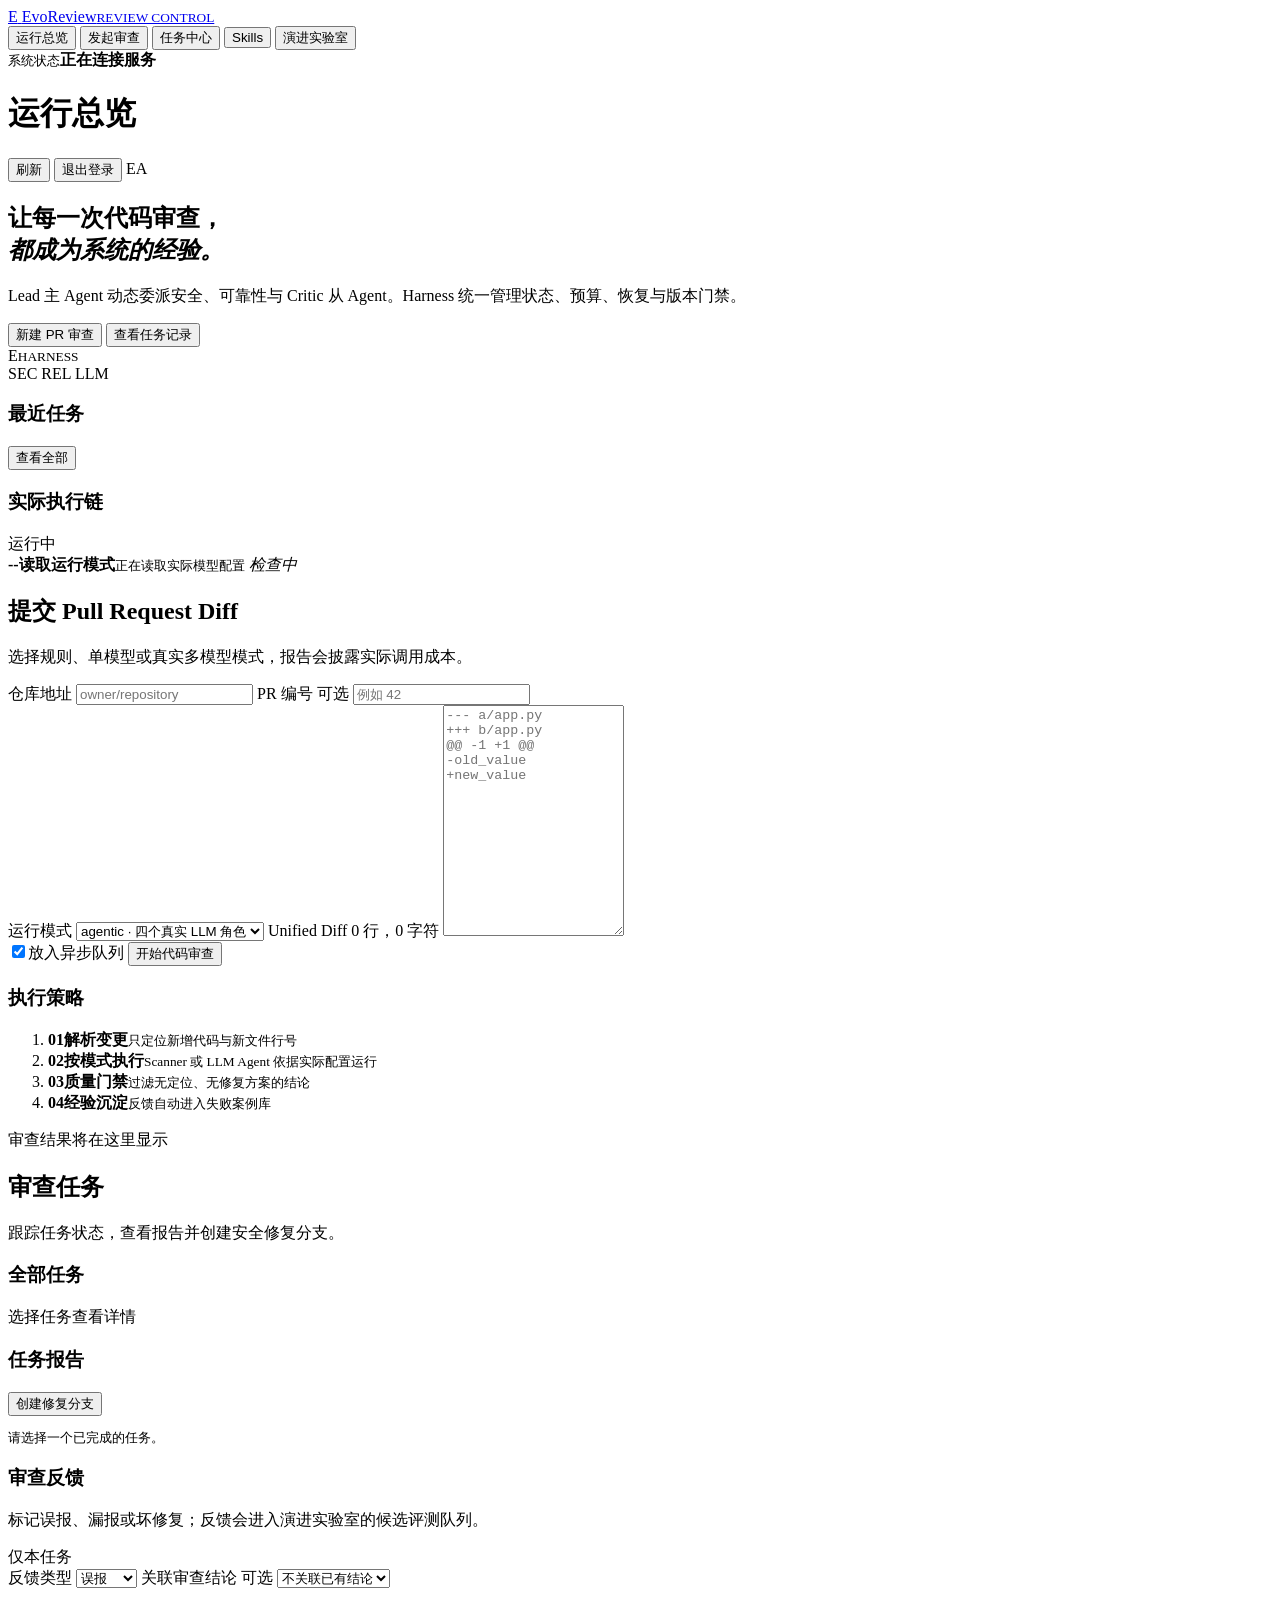
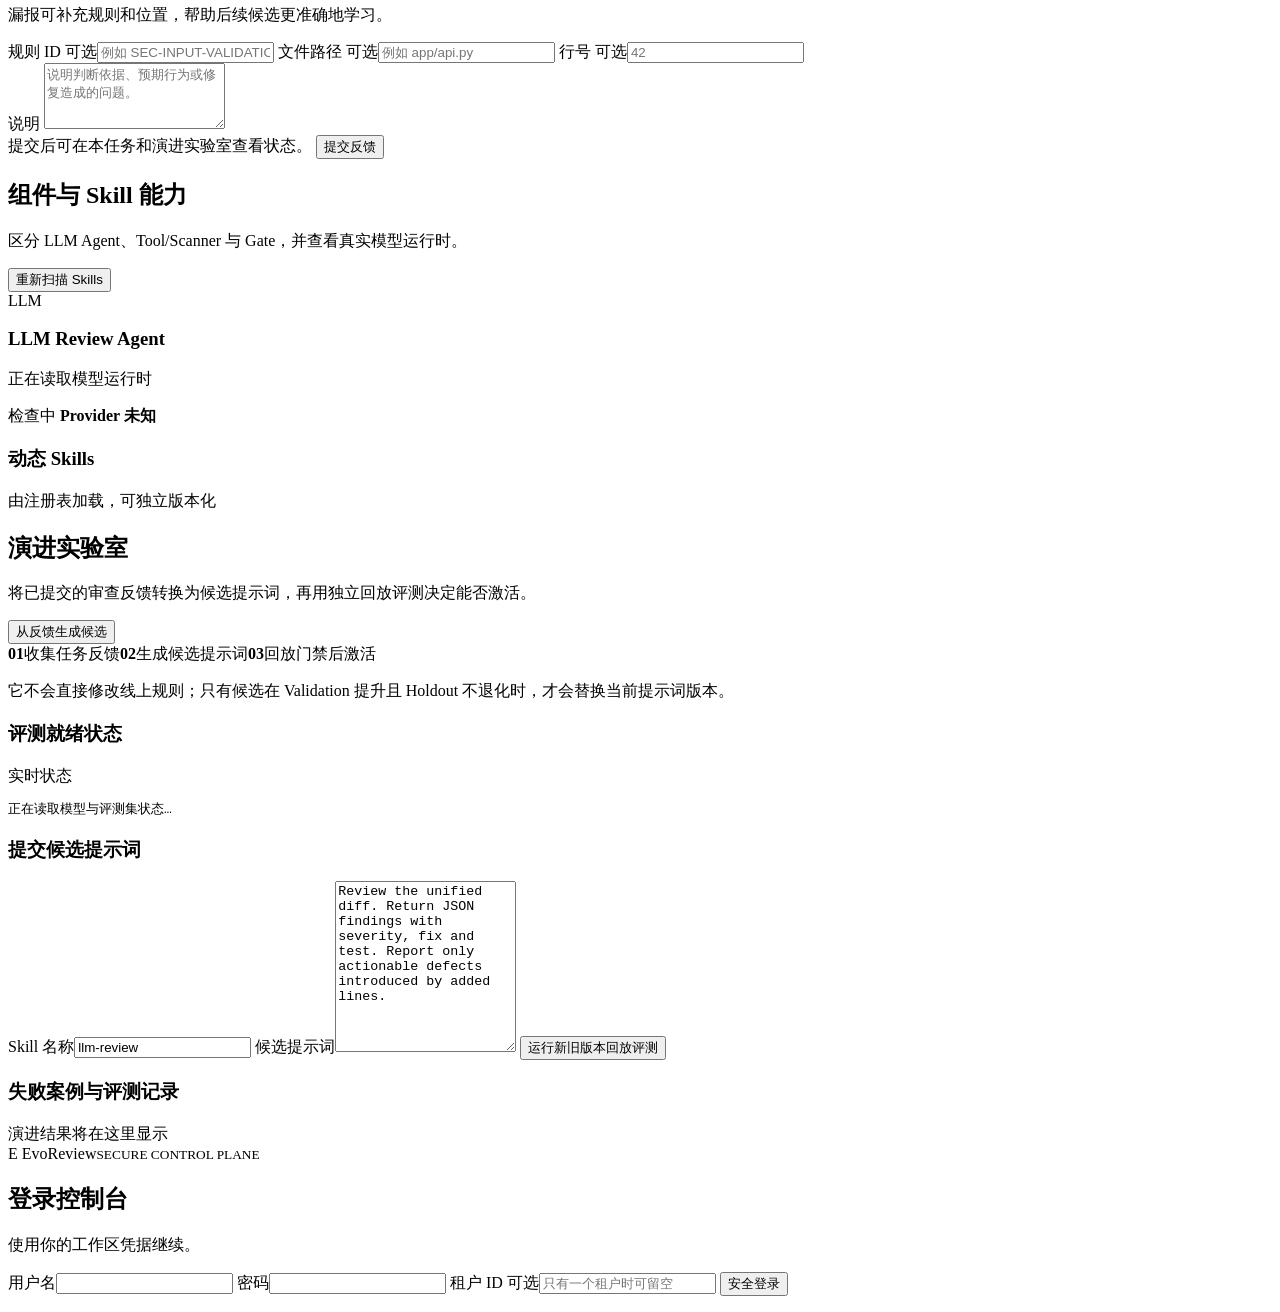
==== web/index.html @ ad9cbcec "Initial commit: EvoReview agentic code review platform Clean history for the new repository: multi-a" ====
<!doctype html>
<html lang="zh-CN">
<head>
  <meta charset="utf-8">
  <meta name="viewport" content="width=device-width, initial-scale=1">
  <meta name="theme-color" content="#0b0d10">
  <title>EvoReview · 智能代码审查控制台</title>
  <meta name="description" content="EvoReview 多智能体代码审查、自动修复与 Skill 演进控制台">
  <link rel="stylesheet" href="/assets/app.css?v=20260805.5">
  <link rel="stylesheet" href="/assets/login.css?v=20260805">
</head>
<body>
  <div class="app-shell">
    <aside class="sidebar" aria-label="主导航">
      <a class="brand" href="#overview" aria-label="EvoReview 首页">
        <span class="brand-mark" aria-hidden="true">E</span>
        <span class="brand-copy">EvoReview<small>REVIEW CONTROL</small></span>
      </a>

      <nav class="nav-list">
        <button class="nav-item active" data-view="overview" data-icon="OV">
          <span>运行总览</span>
        </button>
        <button class="nav-item" data-view="review" data-icon="RV">
          <span>发起审查</span>
        </button>
        <button class="nav-item" data-view="tasks" data-icon="TS">
          <span>任务中心</span>
        </button>
        <button class="nav-item" data-view="skills" data-icon="SK">
          <span>Skills</span>
        </button>
        <button class="nav-item" data-view="evolution" data-icon="EV">
          <span>演进实验室</span>
        </button>
      </nav>

      <div class="sidebar-foot">
        <span class="live-dot" aria-hidden="true"></span>
        <span><small>系统状态</small><b id="system-status">正在连接服务</b></span>
      </div>
    </aside>

    <main>
      <header class="topbar">
        <h1 id="page-title">运行总览</h1>
        <div class="top-actions">
          <button class="refresh-button" id="refresh" aria-label="刷新当前数据">刷新</button>
          <button class="button secondary hidden" id="logout">退出登录</button>
          <span class="avatar" aria-label="当前用户">EA</span>
        </div>
      </header>

      <section class="view active" id="view-overview" aria-labelledby="page-title">
        <div class="hero">
          <div class="hero-copy">
            <h2>让每一次代码审查，<br><em>都成为系统的经验。</em></h2>
            <p>Lead 主 Agent 动态委派安全、可靠性与 Critic 从 Agent。Harness 统一管理状态、预算、恢复与版本门禁。</p>
            <div class="hero-actions">
              <button class="button accent" data-jump="review">新建 PR 审查</button>
              <button class="text-button" data-jump="tasks">查看任务记录</button>
            </div>
          </div>
          <div class="hero-visual" aria-hidden="true">
            <div class="orbit orbit-one"></div>
            <div class="orbit orbit-two"></div>
            <div class="core"><span>E</span><small>HARNESS</small></div>
            <span class="node node-a">SEC</span>
            <span class="node node-b">REL</span>
            <span class="node node-c">LLM</span>
          </div>
        </div>

        <div class="stats" id="stats" aria-live="polite">
          <div class="stat loading"></div><div class="stat loading"></div><div class="stat loading"></div>
          <div class="stat loading"></div><div class="stat loading"></div><div class="stat loading"></div>
        </div>

        <div class="dashboard-grid">
          <article class="panel tasks-panel">
            <div class="panel-head">
              <h3>最近任务</h3>
              <button class="link-button" data-jump="tasks">查看全部</button>
            </div>
            <div id="recent-tasks" class="task-list">
              <div class="list-loading"></div><div class="list-loading"></div><div class="list-loading"></div>
            </div>
          </article>

          <article class="panel agent-panel">
            <div class="panel-head">
              <h3>实际执行链</h3>
              <span class="status status-online"><i></i>运行中</span>
            </div>
            <div class="agent-flow" id="execution-chain">
              <div class="agent-step is-pending" id="llm-agent-step">
                <b>--</b><span><strong>读取运行模式</strong><small id="llm-agent-detail">正在读取实际模型配置</small></span>
                <em id="llm-agent-state">检查中</em>
              </div>
            </div>
          </article>
        </div>
      </section>

      <section class="view" id="view-review" aria-labelledby="page-title">
        <div class="section-heading">
          <div><h2>提交 Pull Request Diff</h2><p>选择规则、单模型或真实多模型模式，报告会披露实际调用成本。</p></div>
        </div>
        <div class="form-layout">
          <article class="panel form-panel">
            <form id="review-form">
              <div class="field-row">
                <label>仓库地址
                  <input name="repository" placeholder="owner/repository" autocomplete="off" required>
                </label>
                <label>PR 编号 <span class="optional">可选</span>
                  <input name="pull_request" type="number" min="1" placeholder="例如 42">
                </label>
              </div>
              <label>运行模式
                <select name="mode" id="review-mode">
                  <option value="agentic">agentic · 四个真实 LLM 角色</option>
                </select>
              </label>
              <label class="diff-field"><span class="field-label">Unified Diff <span class="field-meta" id="diff-stats" aria-live="polite">0 行，0 字符</span></span>
                <textarea name="diff" rows="15" spellcheck="false" required placeholder="--- a/app.py&#10;+++ b/app.py&#10;@@ -1 +1 @@&#10;-old_value&#10;+new_value"></textarea>
              </label>
              <div class="form-footer">
                <label class="check"><input name="async" type="checkbox" checked><span>放入异步队列</span></label>
                <button class="button" type="submit">开始代码审查</button>
              </div>
            </form>
          </article>
          <aside class="panel strategy-panel">
            <h3>执行策略</h3>
            <ol>
              <li><b>01</b><span><strong>解析变更</strong><small>只定位新增代码与新文件行号</small></span></li>
              <li><b>02</b><span><strong>按模式执行</strong><small>Scanner 或 LLM Agent 依据实际配置运行</small></span></li>
              <li><b>03</b><span><strong>质量门禁</strong><small>过滤无定位、无修复方案的结论</small></span></li>
              <li><b>04</b><span><strong>经验沉淀</strong><small>反馈自动进入失败案例库</small></span></li>
            </ol>
            <div id="review-result" class="result empty" aria-live="polite">审查结果将在这里显示</div>
          </aside>
        </div>
      </section>

      <section class="view" id="view-tasks" aria-labelledby="page-title">
        <div class="section-heading">
          <div><h2>审查任务</h2><p>跟踪任务状态，查看报告并创建安全修复分支。</p></div>
        </div>
        <div class="tasks-layout">
          <article class="panel">
            <div class="panel-head">
              <h3>全部任务</h3><span class="muted">选择任务查看详情</span>
            </div>
            <div id="all-tasks" class="task-list"><div class="list-loading"></div></div>
          </article>
          <article class="panel report-panel">
            <div class="panel-head">
              <h3>任务报告</h3>
              <button class="button danger hidden" id="create-fix">创建修复分支</button>
            </div>
            <pre id="task-report">请选择一个已完成的任务。</pre>
            <section class="feedback-panel hidden" id="feedback-panel" aria-labelledby="feedback-title">
              <div class="feedback-head">
                <div>
                  <h3 id="feedback-title">审查反馈</h3>
                  <p>标记误报、漏报或坏修复；反馈会进入演进实验室的候选评测队列。</p>
                </div>
                <span class="feedback-scope">仅本任务</span>
              </div>
              <form id="feedback-form">
                <div class="field-row feedback-fields">
                  <label>反馈类型
                    <select name="category" id="feedback-category">
                      <option value="false_positive">误报</option>
                      <option value="missed_issue">漏报</option>
                      <option value="bad_fix">坏修复</option>
                    </select>
                  </label>
                  <label>关联审查结论 <span class="optional">可选</span>
                    <select name="finding_index" id="feedback-finding">
                      <option value="">不关联已有结论</option>
                    </select>
                  </label>
                </div>
                <div class="feedback-missed-fields hidden" id="feedback-missed-fields">
                  <p>漏报可补充规则和位置，帮助后续候选更准确地学习。</p>
                  <div class="field-row feedback-location-fields">
                    <label>规则 ID <span class="optional">可选</span><input name="rule_id" placeholder="例如 SEC-INPUT-VALIDATION"></label>
                    <label>文件路径 <span class="optional">可选</span><input name="path" placeholder="例如 app/api.py"></label>
                    <label>行号 <span class="optional">可选</span><input name="line" type="number" min="1" placeholder="42"></label>
                  </div>
                </div>
                <label>说明
                  <textarea name="note" rows="4" maxlength="2000" required placeholder="说明判断依据、预期行为或修复造成的问题。"></textarea>
                </label>
                <div class="form-footer feedback-footer">
                  <span class="form-hint" id="feedback-hint">提交后可在本任务和演进实验室查看状态。</span>
                  <button class="button" type="submit">提交反馈</button>
                </div>
              </form>
              <div id="feedback-result" class="feedback-result" aria-live="polite"></div>
              <div id="task-feedback-history" class="feedback-history" aria-live="polite"></div>
            </section>
          </article>
        </div>
      </section>

      <section class="view" id="view-skills" aria-labelledby="page-title">
        <div class="section-heading inline">
          <div><h2>组件与 Skill 能力</h2><p>区分 LLM Agent、Tool/Scanner 与 Gate，并查看真实模型运行时。</p></div>
          <button class="button secondary" id="reload-skills">重新扫描 Skills</button>
        </div>
        <article class="llm-capability" id="llm-capability" aria-live="polite">
          <div class="llm-capability-main">
            <span class="capability-glyph" aria-hidden="true">LLM</span>
            <div><h3>LLM Review Agent</h3><p id="llm-capability-detail">正在读取模型运行时</p></div>
          </div>
          <div class="capability-runtime">
            <span class="runtime-status is-pending" id="llm-runtime-status">检查中</span>
            <strong id="llm-runtime-model">Provider 未知</strong>
          </div>
        </article>
        <div class="section-subhead">
          <h3>动态 Skills</h3>
          <span>由注册表加载，可独立版本化</span>
        </div>
        <div class="cards" id="skill-list"><div class="skill-card loading"></div><div class="skill-card loading"></div></div>
      </section>

      <section class="view" id="view-evolution" aria-labelledby="page-title">
        <div class="section-heading inline">
          <div><h2>演进实验室</h2><p>将已提交的审查反馈转换为候选提示词，再用独立回放评测决定能否激活。</p></div>
          <button class="button secondary" id="auto-evolve">从反馈生成候选</button>
        </div>
        <article class="evolution-purpose" aria-label="演进实验室的工作方式">
          <span><b>01</b>收集任务反馈</span><i aria-hidden="true"></i><span><b>02</b>生成候选提示词</span><i aria-hidden="true"></i><span><b>03</b>回放门禁后激活</span>
          <p>它不会直接修改线上规则；只有候选在 Validation 提升且 Holdout 不退化时，才会替换当前提示词版本。</p>
        </article>
        <article class="panel status-panel">
          <div class="panel-head"><h3>评测就绪状态</h3><span class="status status-neutral">实时状态</span></div>
          <pre id="evolution-status">正在读取模型与评测集状态…</pre>
        </article>
        <div class="evolution-grid">
          <article class="panel form-panel">
            <h3>提交候选提示词</h3>
            <form id="evolution-form">
              <label>Skill 名称<input name="skill_name" value="llm-review" required></label>
              <label>候选提示词<textarea name="prompt" rows="11" required>Review the unified diff. Return JSON findings with severity, fix and test. Report only actionable defects introduced by added lines.</textarea></label>
              <button class="button" type="submit">运行新旧版本回放评测</button>
            </form>
          </article>
          <article class="panel">
            <div class="panel-head"><h3>失败案例与评测记录</h3></div>
            <div id="failure-list"></div>
            <div id="evolution-result" class="result empty" aria-live="polite">演进结果将在这里显示</div>
          </article>
        </div>
      </section>

    </main>
  </div>

  <div class="login-overlay hidden" id="login-overlay">
    <form class="login-card" id="login-form">
      <div class="login-brand">
        <span class="brand-mark">E</span>
        <span>EvoReview<small>SECURE CONTROL PLANE</small></span>
      </div>
      <h2>登录控制台</h2>
      <p class="login-lead">使用你的工作区凭据继续。</p>
      <label>用户名<input name="username" autocomplete="username" required></label>
      <label>密码<input name="password" type="password" autocomplete="current-password" required></label>
      <label>租户 ID <span class="optional">可选</span><input name="tenant_id" placeholder="只有一个租户时可留空"></label>
      <button class="button" type="submit">安全登录</button>
      <p class="login-error" id="login-error" role="alert"></p>
    </form>
  </div>

  <div class="toast" id="toast" role="status" aria-live="polite"></div>
  <script src="/assets/app.js?v=20260805.7"></script>
</body>
</html>
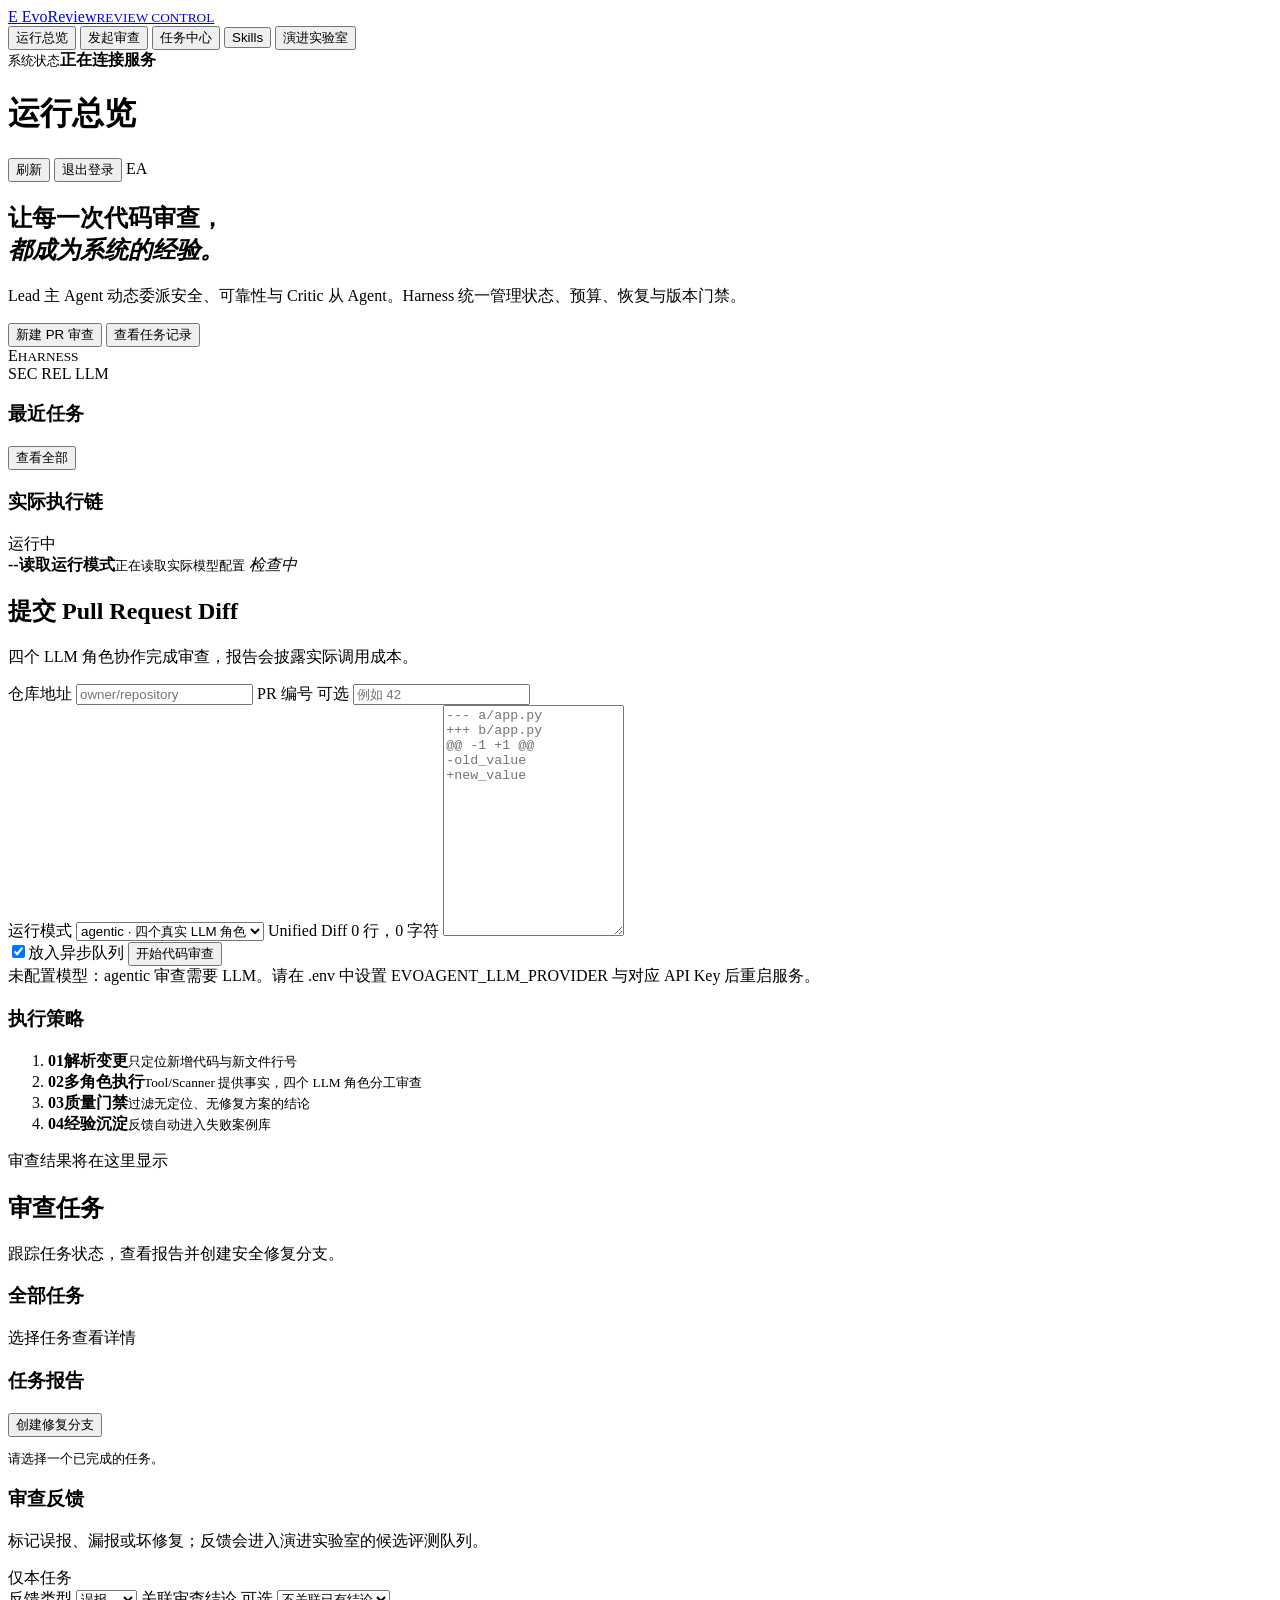
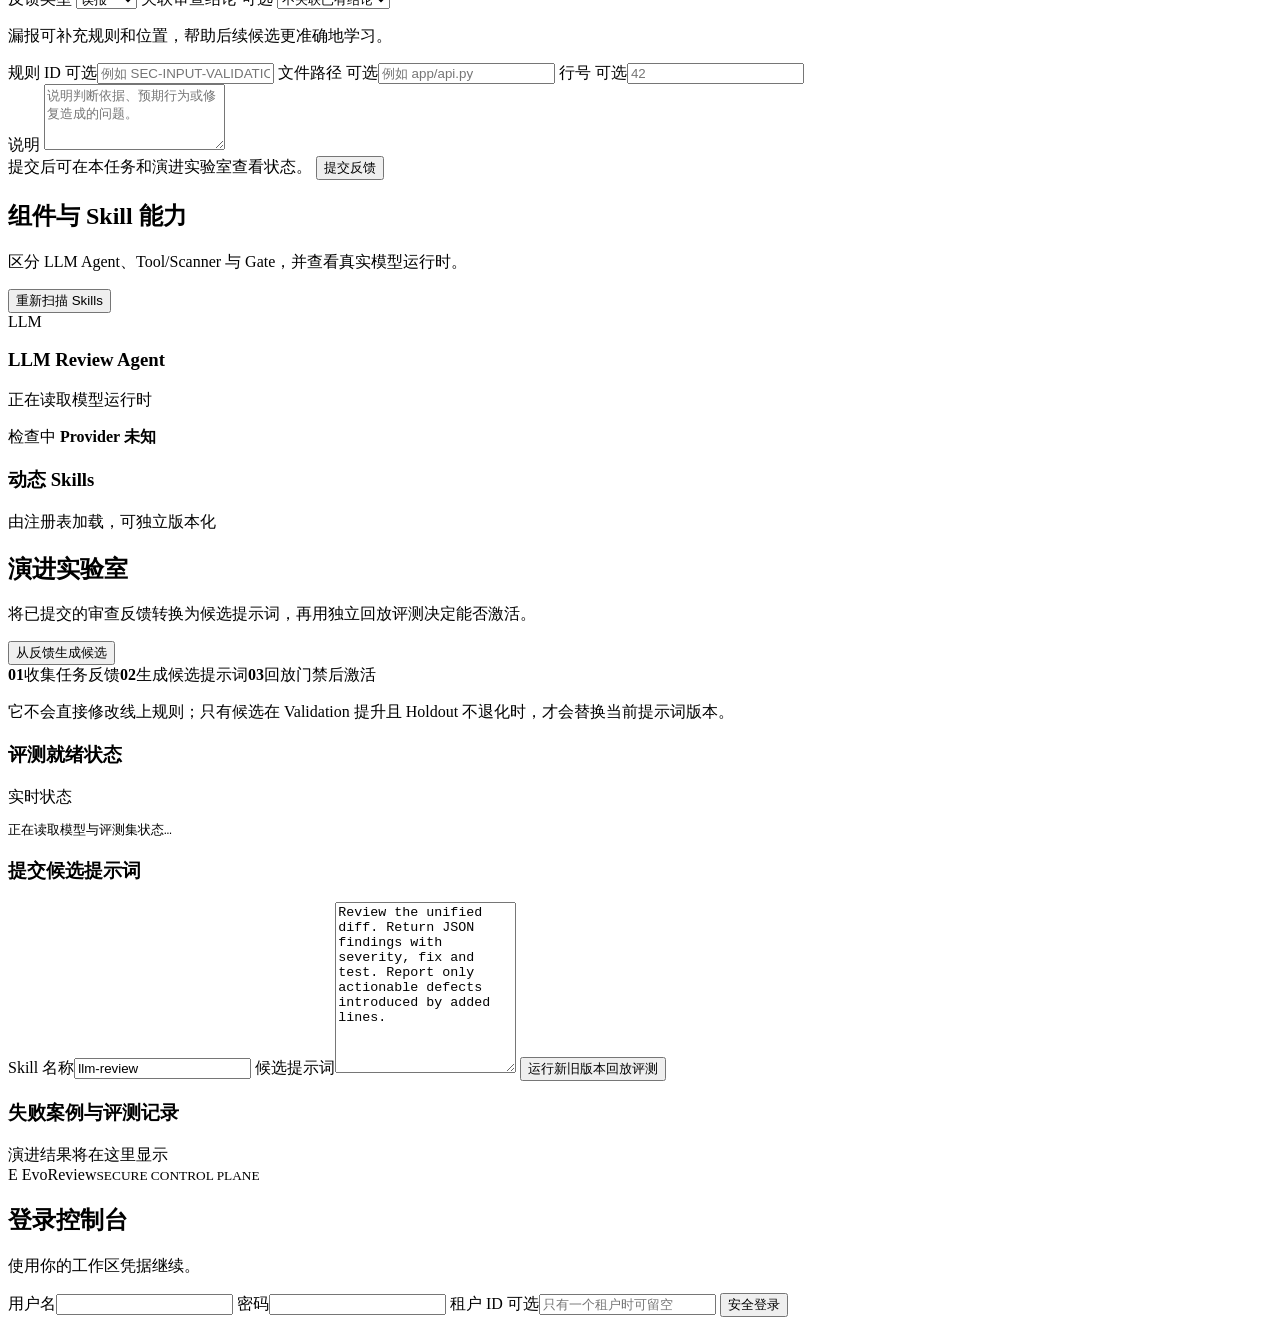
==== commit cbfa2e8b: "Add repository grants, comment redelivery and migration safeguards Add tenant repository-grant APIs," ====
--- a/web/index.html
+++ b/web/index.html
@@ -104,7 +104,7 @@
 
       <section class="view" id="view-review" aria-labelledby="page-title">
         <div class="section-heading">
-          <div><h2>提交 Pull Request Diff</h2><p>选择规则、单模型或真实多模型模式，报告会披露实际调用成本。</p></div>
+          <div><h2>提交 Pull Request Diff</h2><p>四个 LLM 角色协作完成审查，报告会披露实际调用成本。</p></div>
         </div>
         <div class="form-layout">
           <article class="panel form-panel">
@@ -129,13 +129,14 @@
                 <label class="check"><input name="async" type="checkbox" checked><span>放入异步队列</span></label>
                 <button class="button" type="submit">开始代码审查</button>
               </div>
+              <span class="form-hint hidden" id="review-hint">未配置模型：agentic 审查需要 LLM。请在 .env 中设置 EVOAGENT_LLM_PROVIDER 与对应 API Key 后重启服务。</span>
             </form>
           </article>
           <aside class="panel strategy-panel">
             <h3>执行策略</h3>
             <ol>
               <li><b>01</b><span><strong>解析变更</strong><small>只定位新增代码与新文件行号</small></span></li>
-              <li><b>02</b><span><strong>按模式执行</strong><small>Scanner 或 LLM Agent 依据实际配置运行</small></span></li>
+              <li><b>02</b><span><strong>多角色执行</strong><small>Tool/Scanner 提供事实，四个 LLM 角色分工审查</small></span></li>
               <li><b>03</b><span><strong>质量门禁</strong><small>过滤无定位、无修复方案的结论</small></span></li>
               <li><b>04</b><span><strong>经验沉淀</strong><small>反馈自动进入失败案例库</small></span></li>
             </ol>
@@ -279,6 +280,6 @@
   </div>
 
   <div class="toast" id="toast" role="status" aria-live="polite"></div>
-  <script src="/assets/app.js?v=20260805.7"></script>
+  <script src="/assets/app.js?v=20261029.1"></script>
 </body>
 </html>
